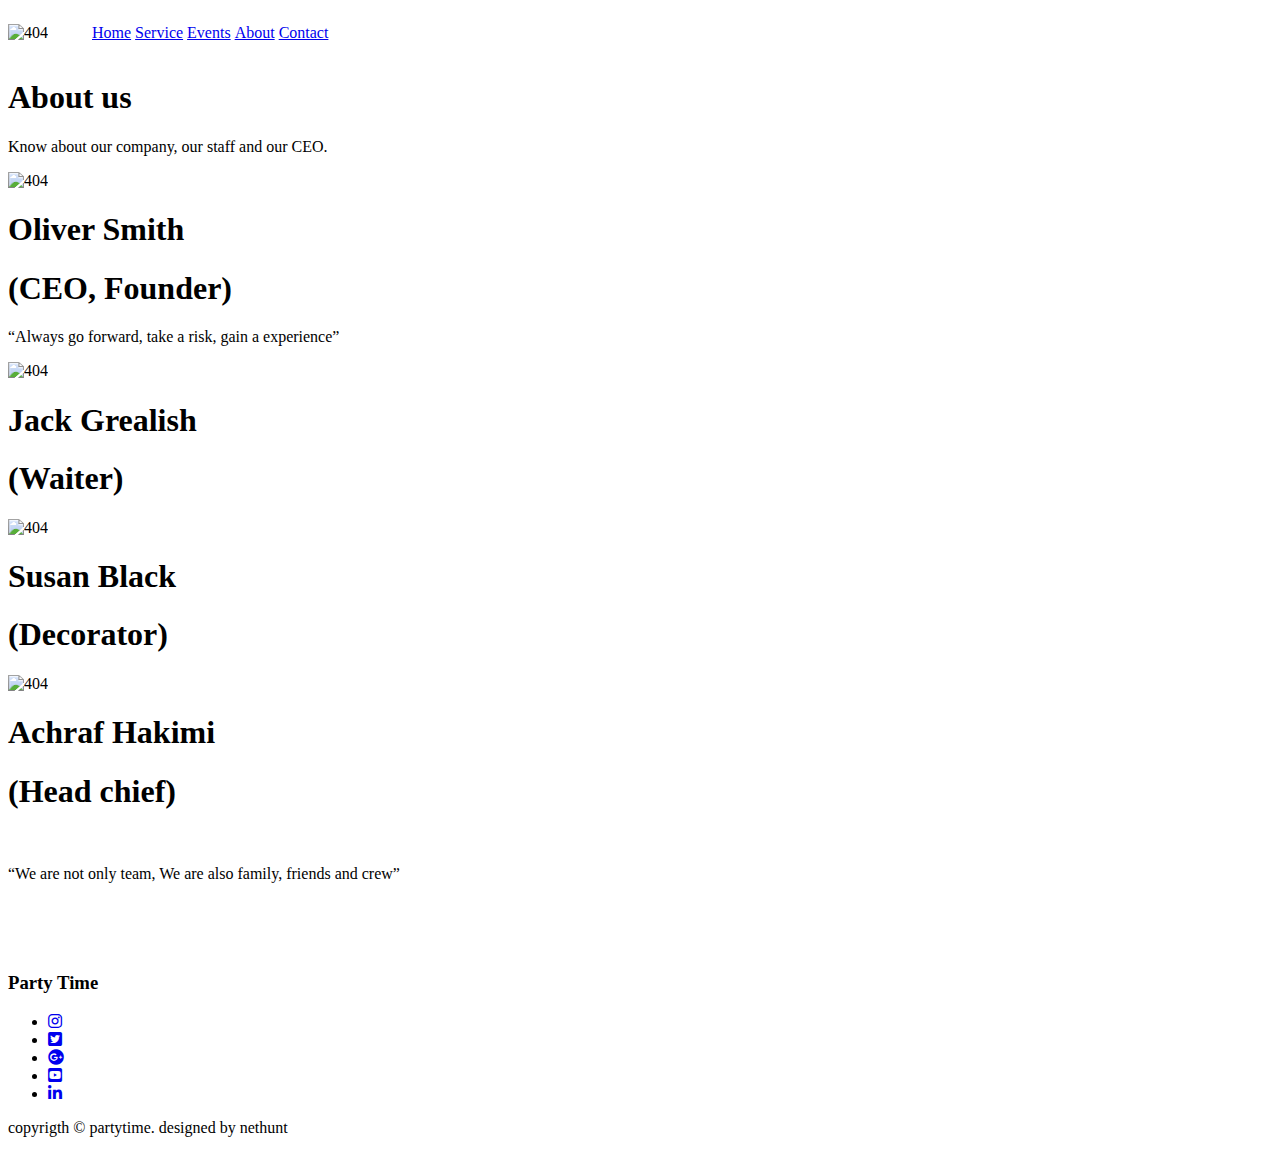
==== html/about.html @ 70425dc3 "1st" ====
<!DOCTYPE html>
<html lang="en">
<head>
    <meta charset="UTF-8">
    <meta name="viewport" content="width=device-width, initial-scale=1.0">
    <title>Party Time</title>
    <link rel="stylesheet" href="/WebSite/css/style.css">
    <link rel="stylesheet" href="https://cdnjs.cloudflare.com/ajax/libs/font-awesome/6.5.1/css/all.min.css">

</head>
<body>
    <header>
        <div class="navbar">
            <div class="container navbar-1">
                </label>
                <img src="/WebSite/images/dancing-logo.png" alt="404" class="site-logo" />
                <ul style="display: inline-block">
                    <li style="display: inline-block"><a href="index.html">Home</a></li>
                    <li style="display: inline-block"><a href="service.html">Service</a></li>
                    <li style="display: inline-block"><a href="events.html">Events</a></li>
                    <li style="display: inline-block"><a class="active" href="#">About</a></li>
                    <li style="display: inline-block"><a href="contact.html">Contact</a></li>
                </ul>
            </div>
        </div>
    </header>
    <main>
        <div class="container">
            <div class="aboutPage">
                <div class="title">
                    <h1>About us</h1>
                    <p>Know about our company, our staff and our CEO.</p>
                </div>
                <div class="ceo">
                    <img class="ceoImage" src="/WebSite/images/CEO.jpg" alt="404">
                    <div class="infoPosition">
                        <h1>Oliver Smith</h1>
                        <h1>(CEO, Founder)</h1>
                        <p>“Always go forward, take a risk, gain a experience”</p>
                    </div>
                </div>
                <div class="parent-5">
                    <div class="box-5">
                        <img class="staffImage" src="/WebSite/images/waiter.jpg" alt="404">
                        <div class="infoPosition">
                            <h1>Jack Grealish</h1>
                            <h1>(Waiter)</h1>
                        </div>
                    </div>
                    <div class="box-5">
                        <img class="staffImage" src="/WebSite/images/decorator.jpg" alt="404">
                        <div class="infoPosition">
                            <h1>Susan Black</h1>
                            <h1>(Decorator)</h1>
                        </div>
                    </div>
                    <div class="box-5">
                        <img class="staffImage" src="/WebSite/images/ChiefCooker.jpg" alt="404">
                        <div class="infoPosition">
                            <h1>Achraf Hakimi</h1>
                            <h1>(Head chief)</h1>
                        </div>
                    </div>
                </div>
                <br>
                <div class="infoPosition">
                    <p>“We are not only team, We are also family, friends and crew”</p>
                </div>
                <br>
            </div>
        </div>
    </main>
    <br>
    <br>    
    <footer>
        <div class="footer">
            <div class="footer-content">
                <h3>Party Time</h3>
                <ul class="social">
                    <li><a href="#"><i class="fa-brands fa-instagram"></i></a></li>
                    <li><a href="#"><i class="fa-brands fa-square-twitter"></i></a></li>
                    <li><a href="#"><i class="fa-brands fa-google-plus"></i></a></li>
                    <li><a href="#"><i class="fa-brands fa-square-youtube"></i></a></li>
                    <li><a href="#"><i class="fa-brands fa-linkedin-in"></i></a></li>
                </ul>
            </div>
            <div class="footer-bottom">
                <p>copyrigth &copy; partytime. designed by <span>nethunt</span></p>
            </div>
        </div>
    </footer>
</body>
</html>
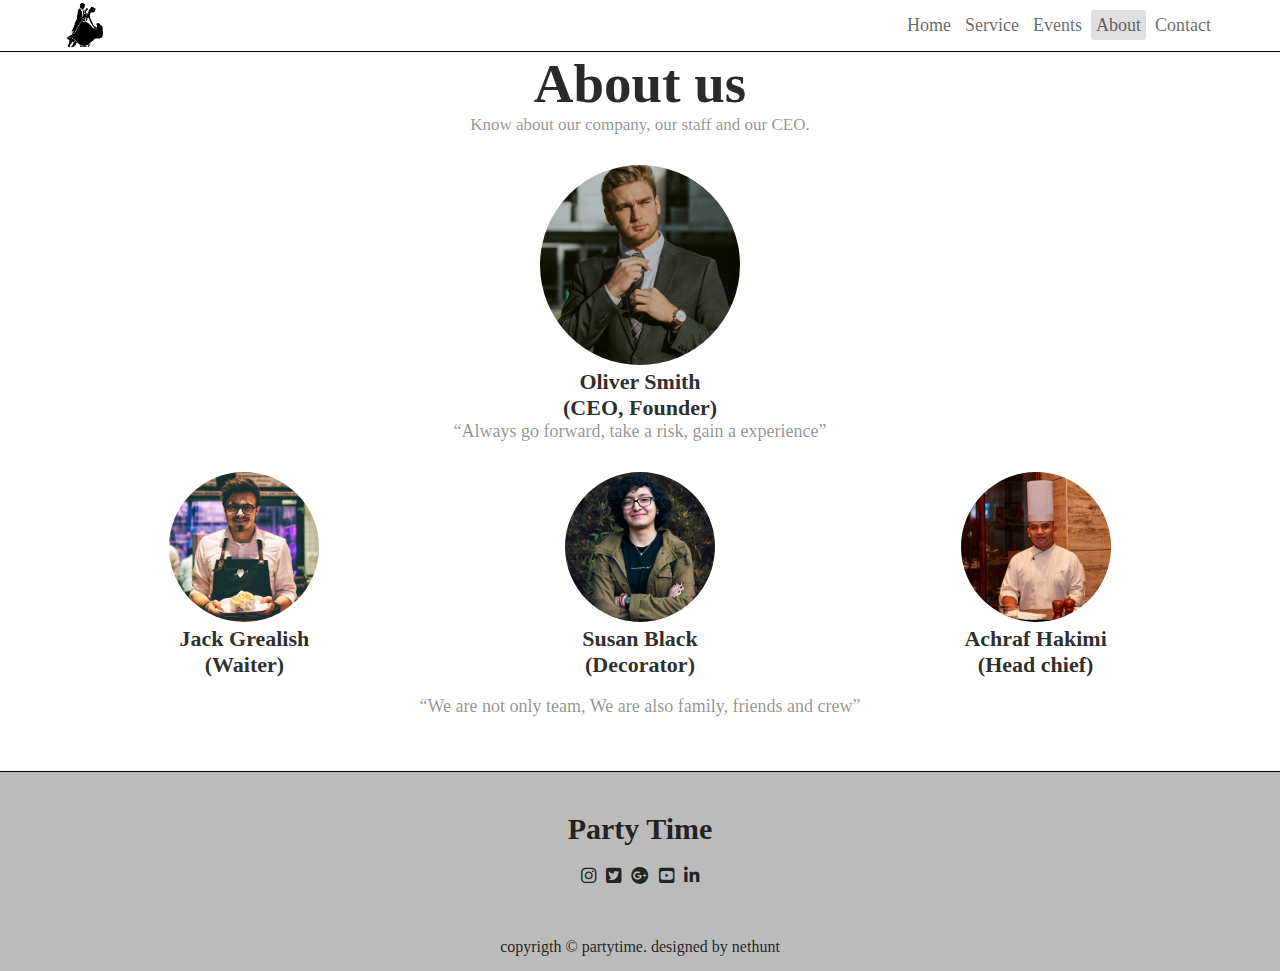
==== commit 25166a45: "path fixed" ====
--- a/html/about.html
+++ b/html/about.html
@@ -4,7 +4,7 @@
     <meta charset="UTF-8">
     <meta name="viewport" content="width=device-width, initial-scale=1.0">
     <title>Party Time</title>
-    <link rel="stylesheet" href="/WebSite/css/style.css">
+    <link rel="stylesheet" href="/css/style.css">
     <link rel="stylesheet" href="https://cdnjs.cloudflare.com/ajax/libs/font-awesome/6.5.1/css/all.min.css">
 
 </head>
@@ -13,7 +13,7 @@
         <div class="navbar">
             <div class="container navbar-1">
                 </label>
-                <img src="/WebSite/images/dancing-logo.png" alt="404" class="site-logo" />
+                <img src="/images/dancing-logo.png" alt="404" class="site-logo" />
                 <ul style="display: inline-block">
                     <li style="display: inline-block"><a href="index.html">Home</a></li>
                     <li style="display: inline-block"><a href="service.html">Service</a></li>
@@ -32,7 +32,7 @@
                     <p>Know about our company, our staff and our CEO.</p>
                 </div>
                 <div class="ceo">
-                    <img class="ceoImage" src="/WebSite/images/CEO.jpg" alt="404">
+                    <img class="ceoImage" src="/images/CEO.jpg" alt="404">
                     <div class="infoPosition">
                         <h1>Oliver Smith</h1>
                         <h1>(CEO, Founder)</h1>
@@ -41,21 +41,21 @@
                 </div>
                 <div class="parent-5">
                     <div class="box-5">
-                        <img class="staffImage" src="/WebSite/images/waiter.jpg" alt="404">
+                        <img class="staffImage" src="/images/waiter.jpg" alt="404">
                         <div class="infoPosition">
                             <h1>Jack Grealish</h1>
                             <h1>(Waiter)</h1>
                         </div>
                     </div>
                     <div class="box-5">
-                        <img class="staffImage" src="/WebSite/images/decorator.jpg" alt="404">
+                        <img class="staffImage" src="/images/decorator.jpg" alt="404">
                         <div class="infoPosition">
                             <h1>Susan Black</h1>
                             <h1>(Decorator)</h1>
                         </div>
                     </div>
                     <div class="box-5">
-                        <img class="staffImage" src="/WebSite/images/ChiefCooker.jpg" alt="404">
+                        <img class="staffImage" src="/images/ChiefCooker.jpg" alt="404">
                         <div class="infoPosition">
                             <h1>Achraf Hakimi</h1>
                             <h1>(Head chief)</h1>
--- a/css/style.css
+++ b/css/style.css
@@ -0,0 +1,333 @@
+*{
+    margin: 0;
+    padding: 0;
+    text-decoration: none;
+    box-sizing: border-box;
+}
+.container{
+    width: 90%;
+    margin: 0 auto;
+}
+.header{
+    width: 100%;
+    height: 100vh;
+    background-image: linear-gradient(rgb(0,0,0,0.7), rgb(0,0,0,0.7)), url(/WebSite/images/NavbarBgImage.png);
+    background-position: center;
+    background-size: cover;
+    border-bottom:1px solid black ;
+}
+.navbar{
+    background-color: #fff;
+    height: 52px;
+    border-bottom: 1px solid black;
+    width: 100%;
+}
+.navbar-1{
+    display: flex;
+    align-items: center;
+    justify-content: space-between;
+}
+.site-logo{
+    height: 50px;
+    width: 42px;
+    padding: 3px;
+}
+.navbar ul, ul li{
+    display: inline-block;
+}
+.navbar ul li a{
+    font-family: Georgia, 'Times New Roman', Times, serif;
+    padding: 5px;
+    cursor: pointer;
+    font-size: 18px;
+    color: #00000099;
+    border-radius: 3px;
+}
+.navbar a.active, a:hover{
+    background-color: #dfdfdf;
+    transition: .5s;
+}
+.qoute{
+    font-family:Georgia, 'Times New Roman', Times, serif;
+    color: #ffffff99;
+    margin-top: 340px;
+}
+.qoute h1{
+    font-size: 65px;
+}
+.qoute p{
+    font-size: 15px;
+}
+.title h1{
+    font-size: 55px;
+    text-align: center;
+    color: #000000d5;
+    font-family: Georgia, 'Times New Roman', Times, serif;
+}
+.title p{
+    text-align: center;
+    color: #00000070;
+    font-size: 17px;
+    font-family: Georgia, 'Times New Roman', Times, serif;
+}
+.parent{
+    margin-top: 50px;
+    display: flex;
+    gap: 50px;
+    justify-content: space-between;    
+}
+.box{ 
+    width: 25%;
+    text-align: center;
+    border-radius: 10px;
+    box-shadow: 10px 7px 25px #00000050;
+    height: 410px;
+}
+.box img{
+    object-fit: cover;
+    width: 250px;
+    height: 300px;
+    margin: 15px 5px;
+    border-radius: 10px;
+    transition: transform 0.5s;
+}
+.box img:hover{
+    transition: .5s;
+    transform: translateY(-6px);
+}
+.pTitle{
+    color: #000000d5;
+    font-size: 17px;
+    text-align: left;
+    margin-left: 24px;
+    font-family: Georgia, 'Times New Roman', Times, serif;
+}
+.bTitle{
+    padding: 5px;
+    color: #00000070;
+    font-family: Georgia, 'Times New Roman', Times, serif;
+}
+.bTitle:hover{
+    padding: 5px;
+    color: #00000070;
+    border: 1px solid rgb(180, 180, 180);
+    border-radius: 5px;
+    transition: .3s;
+}
+.parent-2{
+    display: flex;
+    justify-content: center;
+}
+.servicePage .box-2{
+    margin-top: 50px;
+    width: 33%;
+}
+.box-2 h3{
+    font-size: 35px;
+    color: #000000d5;
+}
+.L1 li{
+    margin-left: 20px;
+    padding: 2px 0;
+    color: #00000099;
+    font-family: Georgia, 'Times New Roman', Times, serif;
+}
+.L1{
+    padding: 3px 0;
+}
+.box-2 ul, ul li{
+    display: block;
+    font-family: Georgia, 'Times New Roman', Times, serif;
+}
+.parent-3{
+    margin-top: 35px;
+    margin-bottom: 35px;
+    display: flex;
+    justify-content: center;
+    gap: 20px;
+}
+.box-3{
+    width: 23%;
+    text-align: center;
+    border-radius: 10px;
+    box-shadow: 10px 7px 25px #00000050;
+}
+.box-3 .eI{
+    object-fit: cover;
+    width: 250px;
+    height: 175px;
+    border-radius: 10px;
+    transition: transform 0.5s;
+    height: 250px;
+    font-family: Georgia, 'Times New Roman', Times, serif;
+}
+.box-3 .eI:hover{
+    transition: .5s;
+    transform: translateY(-6px);
+}
+.box-3 .eT{
+    font-size: 20px;
+    margin: 7px 0;
+    color: #000000d5;
+    font-family: Georgia, 'Times New Roman', Times, serif;
+}
+.box-3 p{
+    text-align:center;
+    font-size: 14px;    
+    margin: 7px 5px;
+    font-family: Georgia, 'Times New Roman', Times, serif;
+}
+.mainT{
+    margin-top: 15px;
+    font-size: 35px;
+    font-family: Georgia, 'Times New Roman', Times, serif;
+}
+.parent-4{
+    display: flex;
+    justify-content: center;
+    align-items: center;
+}
+.box-4{
+    width: 15%;
+}
+.box-4 .oeI{
+    width: 150px;
+    height: 150px;
+    border-radius: 100px;
+    transition: transform 0.5s;
+    object-fit: cover;
+}
+.box-4 .oeI:hover{
+    transition: .5s;
+    transform: translateY(-6px);
+}
+.mP{
+    text-align: center;
+    font-size: 17px;
+    margin-top: 35px;
+    margin-bottom: 15px;
+    color: #000000d5;
+    font-family: Georgia, 'Times New Roman', Times, serif;
+}
+.ceo{
+    margin-top: 30px;
+    text-align: center;
+}
+.ceoImage{
+    width: 200px;
+    height: 200px;
+    border-radius: 100px;
+    object-fit: cover;
+    transition: transform 0.5s;
+}
+.ceoImage:hover{
+    transition: .5s;
+    transform: translateY(-6px);
+}
+.infoPosition h1{
+    font-size: 22px;
+    font-family: Georgia, 'Times New Roman', Times, serif;
+    color: #000000d5;
+    text-align: center;
+}
+.infoPosition p{
+    font-size: 18px;
+    font-family: Georgia, 'Times New Roman', Times, serif;
+    color: #00000070;
+    text-align: center;
+}
+.parent-5{
+    margin-top: 30px;
+    display: flex;
+    justify-content: center;
+    gap: 50px;
+}
+.box-5{
+    width: 30%;
+    text-align: center;
+}
+.staffImage{
+    width: 150px;
+    height: 150px;
+    border-radius: 100px;
+    object-fit: cover;
+}
+.contactForm{
+    margin-top: 80px;
+    margin-bottom: 80px;
+}
+form {
+    width: 80%;
+    margin: 0 auto;
+    text-align: center
+}
+label {
+    display: block;
+    text-align: left;
+    margin-bottom: 8px;
+    font-family: Georgia, 'Times New Roman', Times, serif;
+}
+input, textarea {
+    width: 100%;
+    padding: 10px;
+    margin-bottom: 15px;
+    background-color: #D9D9D9;
+    border: none;
+    border-radius: 5px;
+}
+button {
+    width: 100px;
+    background-color: #4caf50;
+    color: #fff;
+    border: none;
+    padding: 10px 15px;
+    cursor: pointer;
+    border-radius: 15px;
+    font-family: Georgia, 'Times New Roman', Times, serif;
+}
+button:hover {
+    background-color: #229728;
+}
+footer{
+    border-top: 1px solid black ;
+    background-color: #BCBBBB;
+    height: 200px;
+    width: 100%;
+    font-family: Georgia, 'Times New Roman', Times, serif;
+    padding-top: 40px;
+    color: #000000d5;
+}
+.footer-content{
+    display: flex;
+    align-items: center;
+    justify-content: center;
+    flex-direction: column;
+    text-align: center;
+}
+.footer-content h3{
+    font-size: 30px;
+    text-transform: capitalize;
+}
+.social{
+    list-style: none;
+    display: flex;
+    align-items: center;
+    justify-content: center;
+    margin: 1rem 0 3rem 0;
+}
+.social a{
+    text-decoration: none;
+    color: #000000d5;
+}
+.social a i{
+    font-size: 1.1rem;
+    transition: color .4s ease;
+    padding: 5px;
+}
+.social a:hover i{
+    color: aqua;
+}
+.footer-bottom{
+    text-align: center;
+    color: #000000d5;
+}